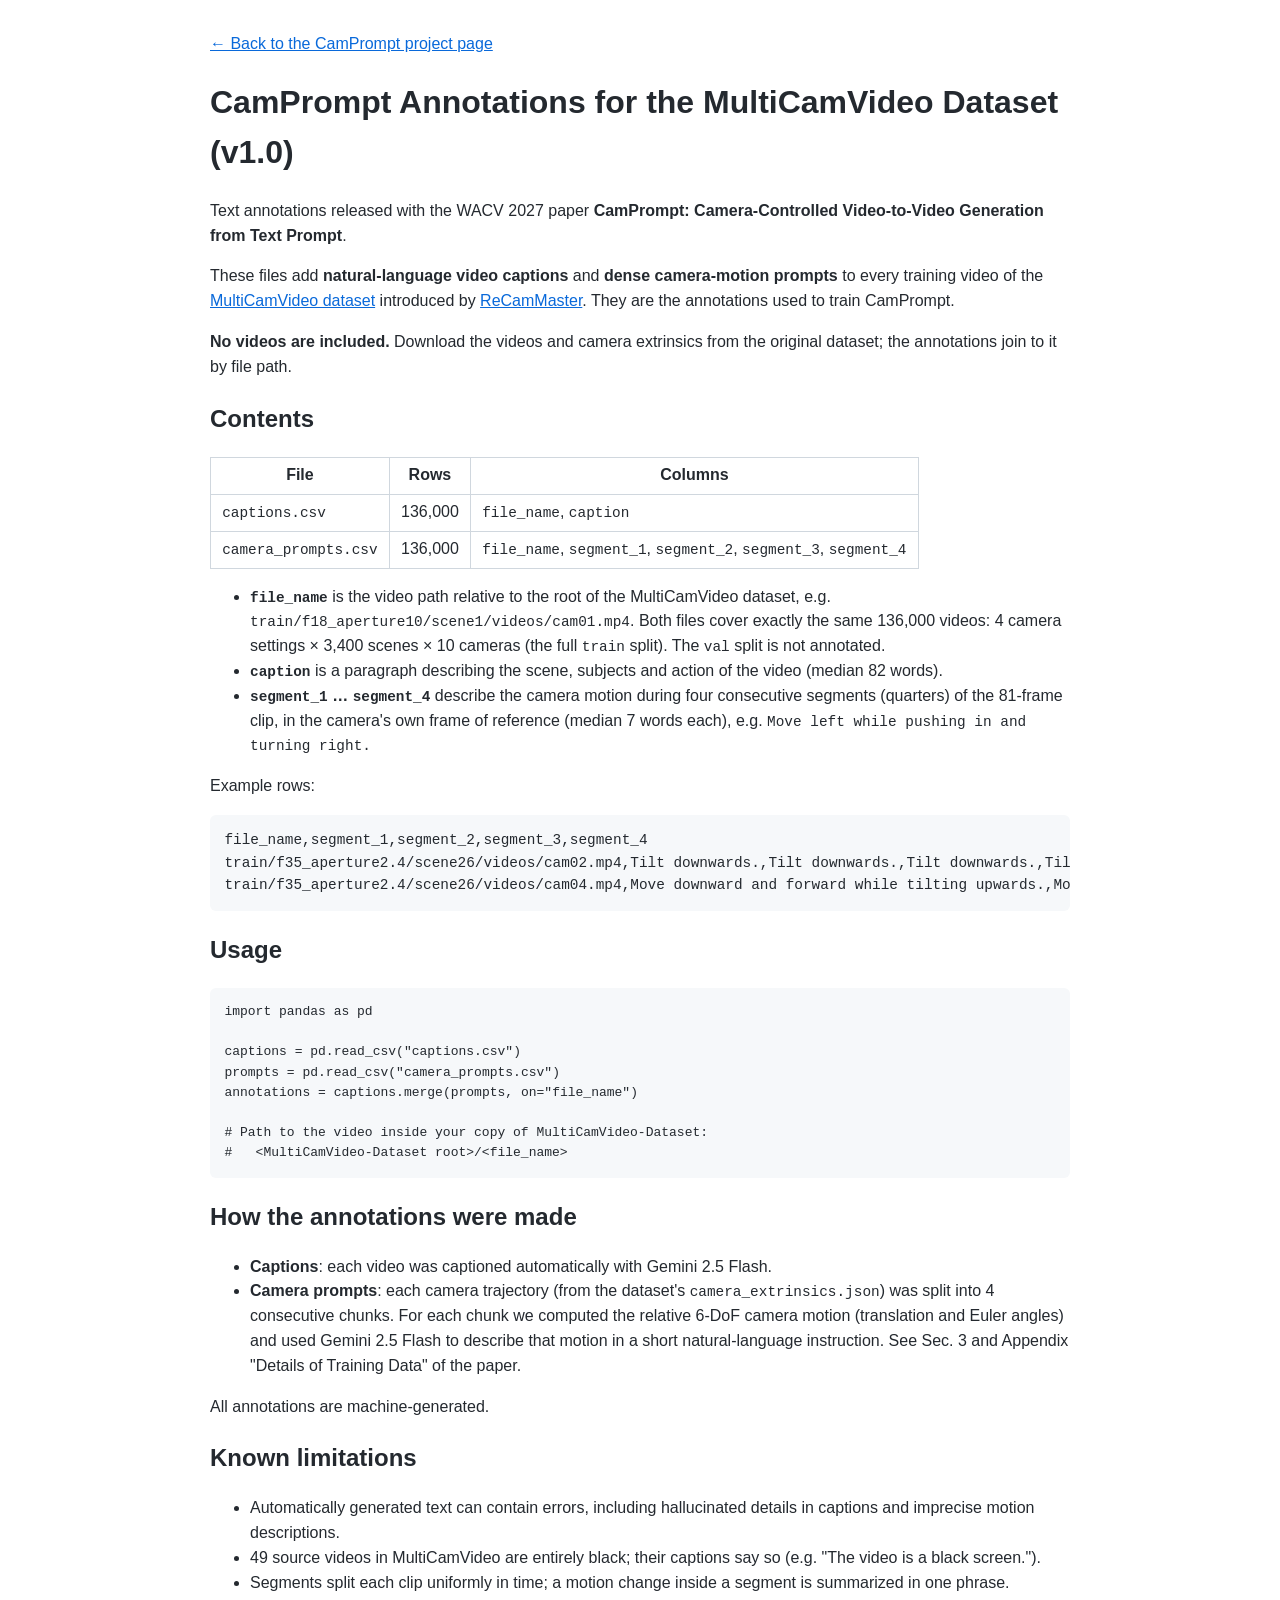
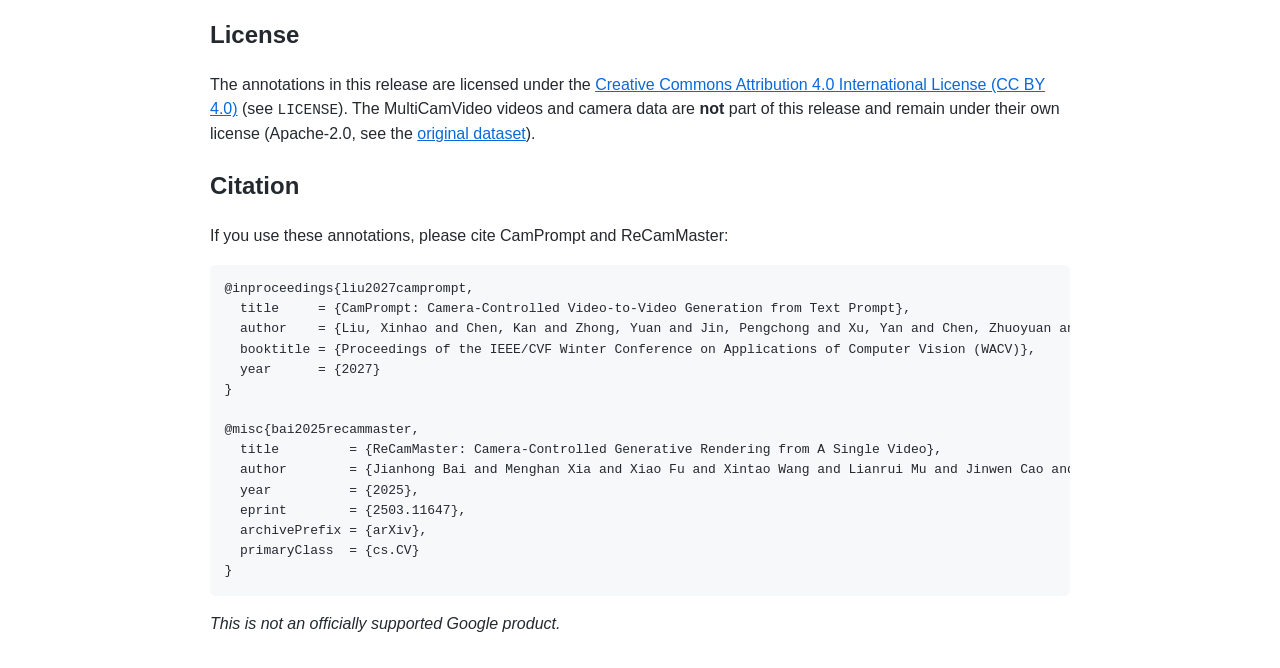
==== data/README.html @ f44bcfb7 "CamPrompt project page" ====
<!DOCTYPE html>
<html lang="en"><head><meta charset="utf-8"><meta name="viewport" content="width=device-width, initial-scale=1">
<title>CamPrompt Annotations for the MultiCamVideo Dataset (v1.0)</title>
<style>
body { font-family: -apple-system, 'Noto Sans', Helvetica, Arial, sans-serif; max-width: 860px; margin: 2rem auto; padding: 0 1rem; line-height: 1.55; color: #24292f; }
pre { background: #f6f8fa; padding: 0.9rem; overflow-x: auto; border-radius: 6px; }
code { font-family: ui-monospace, Menlo, Consolas, monospace; font-size: 0.9em; }
table { border-collapse: collapse; } th, td { border: 1px solid #d0d7de; padding: 0.35rem 0.7rem; }
a { color: #0969da; }
</style></head><body>
<p><a href="../index.html#dataset">&larr; Back to the CamPrompt project page</a></p>
<div class="markdown-heading"><h1 class="heading-element">CamPrompt Annotations for the MultiCamVideo Dataset (v1.0)</h1><a id="user-content-camprompt-annotations-for-the-multicamvideo-dataset-v10" class="anchor" aria-label="Permalink: CamPrompt Annotations for the MultiCamVideo Dataset (v1.0)" href="#camprompt-annotations-for-the-multicamvideo-dataset-v10"><span aria-hidden="true" class="octicon octicon-link"></span></a></div>
<p>Text annotations released with the WACV 2027 paper
<strong>CamPrompt: Camera-Controlled Video-to-Video Generation from Text Prompt</strong>.</p>
<p>These files add <strong>natural-language video captions</strong> and <strong>dense camera-motion
prompts</strong> to every training video of the
<a href="https://huggingface.co/datasets/KlingTeam/MultiCamVideo-Dataset" rel="nofollow">MultiCamVideo dataset</a>
introduced by <a href="https://arxiv.org/abs/2503.11647" rel="nofollow">ReCamMaster</a>. They are the
annotations used to train CamPrompt.</p>
<p><strong>No videos are included.</strong> Download the videos and camera extrinsics from the
original dataset; the annotations join to it by file path.</p>
<div class="markdown-heading"><h2 class="heading-element">Contents</h2><a id="user-content-contents" class="anchor" aria-label="Permalink: Contents" href="#contents"><span aria-hidden="true" class="octicon octicon-link"></span></a></div>
<table>
<thead>
<tr>
<th>File</th>
<th>Rows</th>
<th>Columns</th>
</tr>
</thead>
<tbody>
<tr>
<td><code>captions.csv</code></td>
<td>136,000</td>
<td>
<code>file_name</code>, <code>caption</code>
</td>
</tr>
<tr>
<td><code>camera_prompts.csv</code></td>
<td>136,000</td>
<td>
<code>file_name</code>, <code>segment_1</code>, <code>segment_2</code>, <code>segment_3</code>, <code>segment_4</code>
</td>
</tr>
</tbody>
</table>
<ul>
<li>
<strong><code>file_name</code></strong> is the video path relative to the root of the MultiCamVideo
dataset, e.g. <code>train/f18_aperture10/scene1/videos/cam01.mp4</code>. Both files
cover exactly the same 136,000 videos: 4 camera settings × 3,400 scenes × 10
cameras (the full <code>train</code> split). The <code>val</code> split is not annotated.</li>
<li>
<strong><code>caption</code></strong> is a paragraph describing the scene, subjects and action of the
video (median 82 words).</li>
<li>
<strong><code>segment_1</code> … <code>segment_4</code></strong> describe the camera motion during four
consecutive segments (quarters) of the 81-frame clip, in the camera's own
frame of reference (median 7 words each), e.g. <code>Move left while pushing in and turning right.</code>
</li>
</ul>
<p>Example rows:</p>
<pre><code>file_name,segment_1,segment_2,segment_3,segment_4
train/f35_aperture2.4/scene26/videos/cam02.mp4,Tilt downwards.,Tilt downwards.,Tilt downwards.,Tilt downwards.
train/f35_aperture2.4/scene26/videos/cam04.mp4,Move downward and forward while tilting upwards.,Move downward and forward while tilting upwards.,Move downward while tilting upwards.,Move downward while tilting upwards.
</code></pre>
<div class="markdown-heading"><h2 class="heading-element">Usage</h2><a id="user-content-usage" class="anchor" aria-label="Permalink: Usage" href="#usage"><span aria-hidden="true" class="octicon octicon-link"></span></a></div>
<div class="highlight highlight-source-python"><pre><span class="pl-k">import</span> <span class="pl-s1">pandas</span> <span class="pl-k">as</span> <span class="pl-s1">pd</span>

<span class="pl-s1">captions</span> <span class="pl-c1">=</span> <span class="pl-s1">pd</span>.<span class="pl-c1">read_csv</span>(<span class="pl-s">"captions.csv"</span>)
<span class="pl-s1">prompts</span> <span class="pl-c1">=</span> <span class="pl-s1">pd</span>.<span class="pl-c1">read_csv</span>(<span class="pl-s">"camera_prompts.csv"</span>)
<span class="pl-s1">annotations</span> <span class="pl-c1">=</span> <span class="pl-s1">captions</span>.<span class="pl-c1">merge</span>(<span class="pl-s1">prompts</span>, <span class="pl-s1">on</span><span class="pl-c1">=</span><span class="pl-s">"file_name"</span>)

<span class="pl-c"># Path to the video inside your copy of MultiCamVideo-Dataset:</span>
<span class="pl-c">#   &lt;MultiCamVideo-Dataset root&gt;/&lt;file_name&gt;</span></pre></div>
<div class="markdown-heading"><h2 class="heading-element">How the annotations were made</h2><a id="user-content-how-the-annotations-were-made" class="anchor" aria-label="Permalink: How the annotations were made" href="#how-the-annotations-were-made"><span aria-hidden="true" class="octicon octicon-link"></span></a></div>
<ul>
<li>
<strong>Captions</strong>: each video was captioned automatically with Gemini 2.5 Flash.</li>
<li>
<strong>Camera prompts</strong>: each camera trajectory (from the dataset's
<code>camera_extrinsics.json</code>) was split into 4 consecutive chunks. For each chunk
we computed the relative 6-DoF camera motion (translation and Euler angles)
and used Gemini 2.5 Flash to describe that motion in a short natural-language
instruction. See Sec. 3 and Appendix "Details of Training Data" of the paper.</li>
</ul>
<p>All annotations are machine-generated.</p>
<div class="markdown-heading"><h2 class="heading-element">Known limitations</h2><a id="user-content-known-limitations" class="anchor" aria-label="Permalink: Known limitations" href="#known-limitations"><span aria-hidden="true" class="octicon octicon-link"></span></a></div>
<ul>
<li>Automatically generated text can contain errors, including hallucinated
details in captions and imprecise motion descriptions.</li>
<li>49 source videos in MultiCamVideo are entirely black; their captions say so
(e.g. "The video is a black screen.").</li>
<li>Segments split each clip uniformly in time; a motion change inside a segment
is summarized in one phrase.</li>
</ul>
<div class="markdown-heading"><h2 class="heading-element">License</h2><a id="user-content-license" class="anchor" aria-label="Permalink: License" href="#license"><span aria-hidden="true" class="octicon octicon-link"></span></a></div>
<p>The annotations in this release are licensed under the
<a href="https://creativecommons.org/licenses/by/4.0/" rel="nofollow">Creative Commons Attribution 4.0 International License (CC BY 4.0)</a>
(see <code>LICENSE</code>). The MultiCamVideo videos and camera data are <strong>not</strong> part of
this release and remain under their own license (Apache-2.0, see the
<a href="https://huggingface.co/datasets/KlingTeam/MultiCamVideo-Dataset" rel="nofollow">original dataset</a>).</p>
<div class="markdown-heading"><h2 class="heading-element">Citation</h2><a id="user-content-citation" class="anchor" aria-label="Permalink: Citation" href="#citation"><span aria-hidden="true" class="octicon octicon-link"></span></a></div>
<p>If you use these annotations, please cite CamPrompt and ReCamMaster:</p>
<div class="highlight highlight-text-bibtex"><pre><span class="pl-k">@inproceedings</span>{<span class="pl-en">liu2027camprompt</span>,
  <span class="pl-s">title</span>     = <span class="pl-s"><span class="pl-pds">{</span>CamPrompt: Camera-Controlled Video-to-Video Generation from Text Prompt<span class="pl-pds">}</span></span>,
  <span class="pl-s">author</span>    = <span class="pl-s"><span class="pl-pds">{</span>Liu, Xinhao and Chen, Kan and Zhong, Yuan and Jin, Pengchong and Xu, Yan and Chen, Zhuoyuan and Yu, Ting<span class="pl-pds">}</span></span>,
  <span class="pl-s">booktitle</span> = <span class="pl-s"><span class="pl-pds">{</span>Proceedings of the IEEE/CVF Winter Conference on Applications of Computer Vision (WACV)<span class="pl-pds">}</span></span>,
  <span class="pl-s">year</span>      = <span class="pl-s"><span class="pl-pds">{</span>2027<span class="pl-pds">}</span></span>
}

<span class="pl-k">@misc</span>{<span class="pl-en">bai2025recammaster</span>,
  <span class="pl-s">title</span>         = <span class="pl-s"><span class="pl-pds">{</span>ReCamMaster: Camera-Controlled Generative Rendering from A Single Video<span class="pl-pds">}</span></span>,
  <span class="pl-s">author</span>        = <span class="pl-s"><span class="pl-pds">{</span>Jianhong Bai and Menghan Xia and Xiao Fu and Xintao Wang and Lianrui Mu and Jinwen Cao and Zuozhu Liu and Haoji Hu and Xiang Bai and Pengfei Wan and Di Zhang<span class="pl-pds">}</span></span>,
  <span class="pl-s">year</span>          = <span class="pl-s"><span class="pl-pds">{</span>2025<span class="pl-pds">}</span></span>,
  <span class="pl-s">eprint</span>        = <span class="pl-s"><span class="pl-pds">{</span>2503.11647<span class="pl-pds">}</span></span>,
  <span class="pl-s">archivePrefix</span> = <span class="pl-s"><span class="pl-pds">{</span>arXiv<span class="pl-pds">}</span></span>,
  <span class="pl-s">primaryClass</span>  = <span class="pl-s"><span class="pl-pds">{</span>cs.CV<span class="pl-pds">}</span></span>
}</pre></div>
<p><em>This is not an officially supported Google product.</em></p>

</body></html>
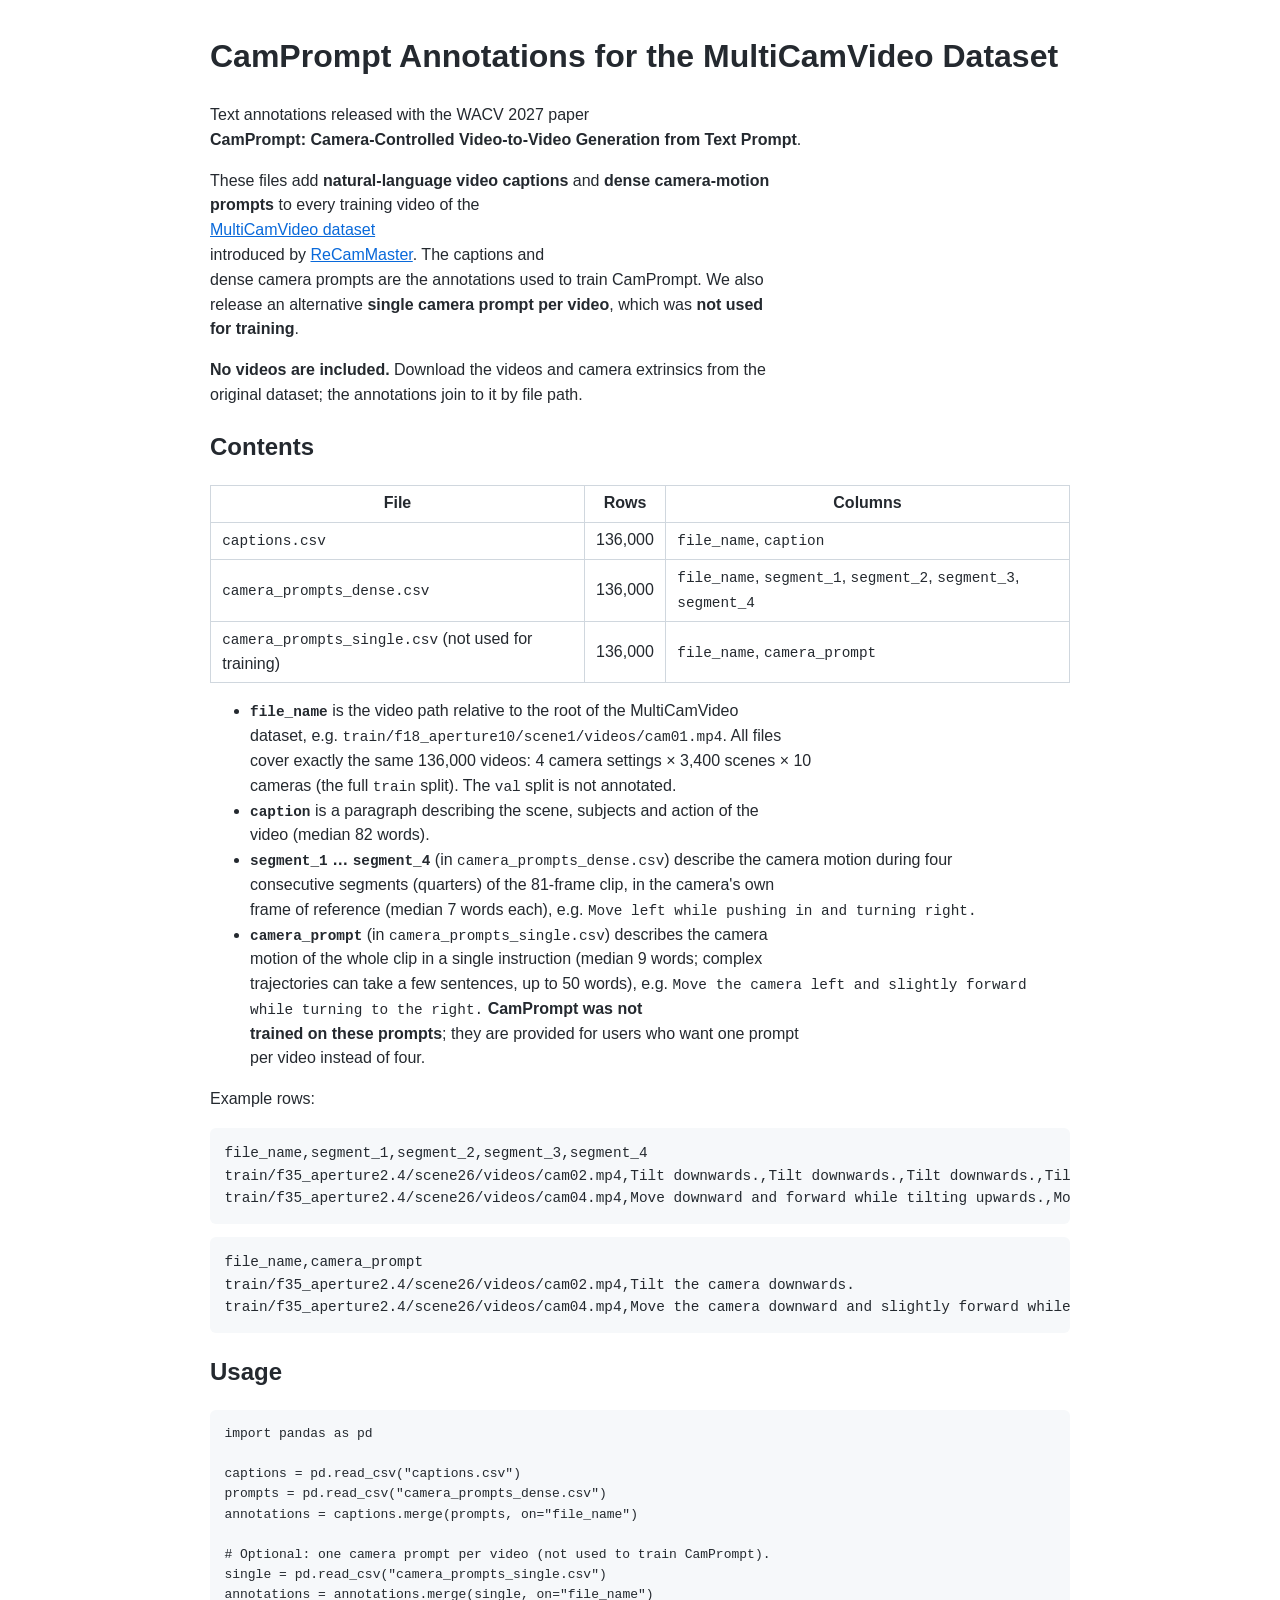
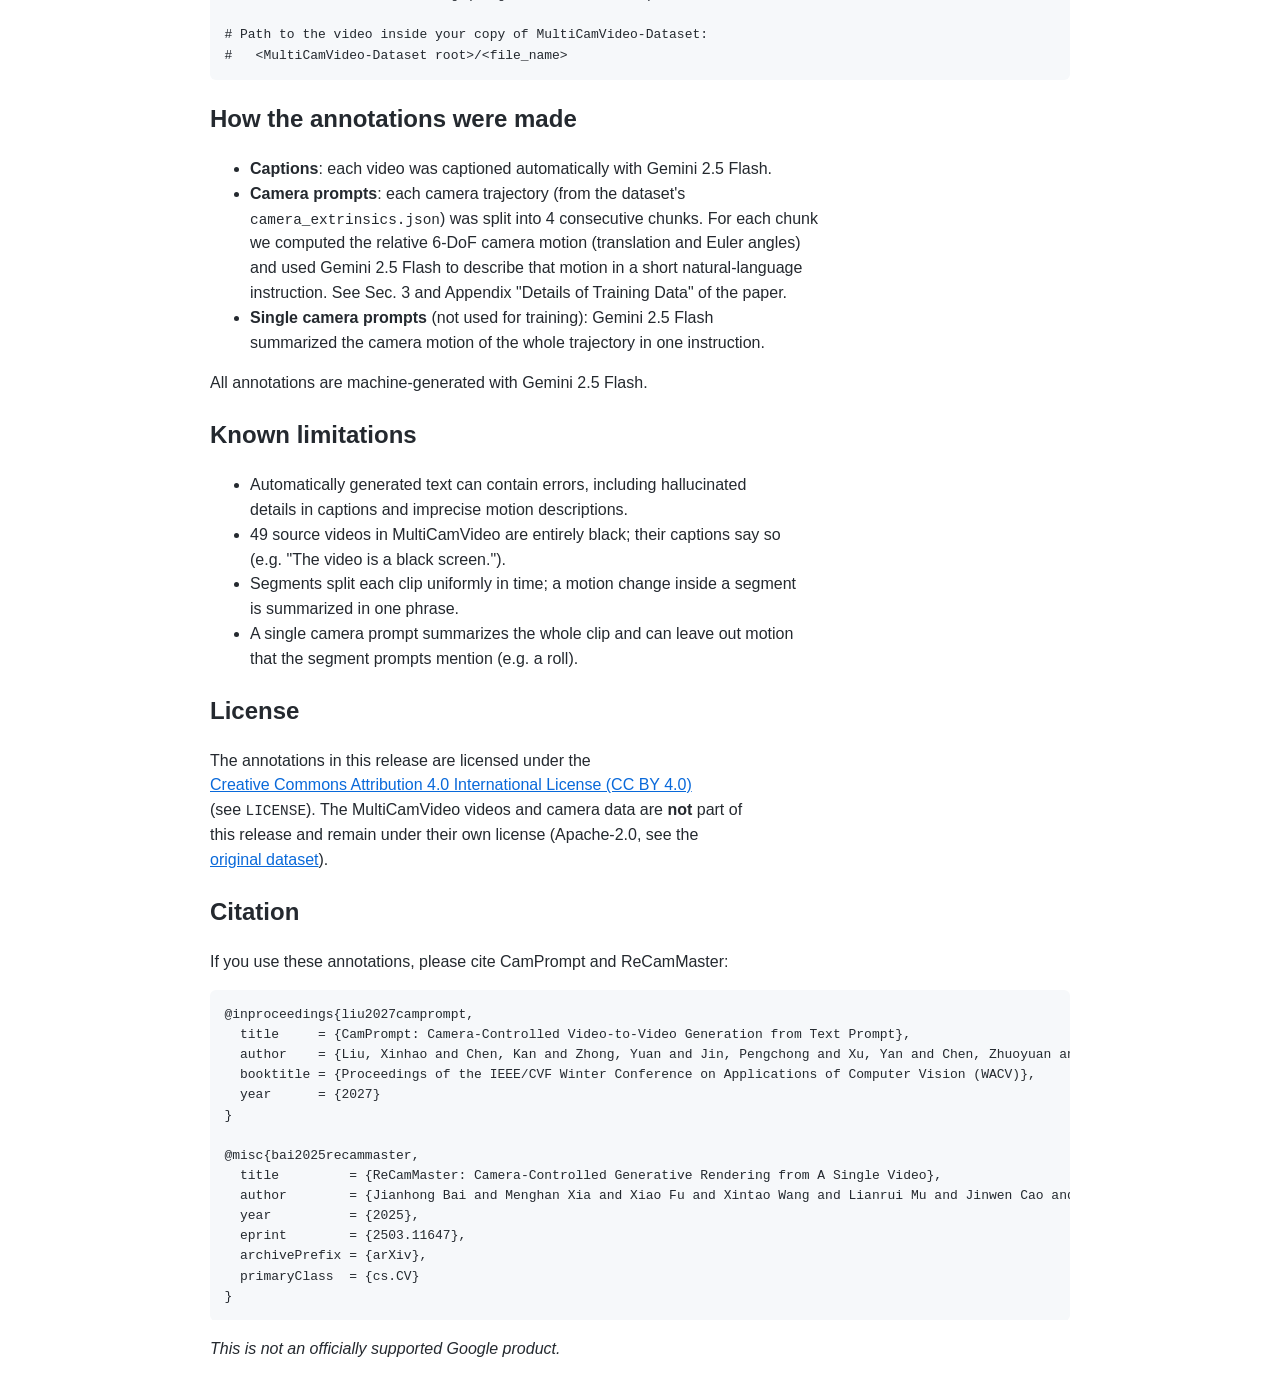
==== commit ee22d66e: "Dataset: add single camera prompt per video (not used for training), rename camera_prompts.csv to ca" ====
--- a/data/README.html
+++ b/data/README.html
@@ -1,6 +1,6 @@
 <!DOCTYPE html>
 <html lang="en"><head><meta charset="utf-8"><meta name="viewport" content="width=device-width, initial-scale=1">
-<title>CamPrompt Annotations for the MultiCamVideo Dataset (v1.0)</title>
+<title>CamPrompt Annotations for the MultiCamVideo Dataset</title>
 <style>
 body { font-family: -apple-system, 'Noto Sans', Helvetica, Arial, sans-serif; max-width: 860px; margin: 2rem auto; padding: 0 1rem; line-height: 1.55; color: #24292f; }
 pre { background: #f6f8fa; padding: 0.9rem; overflow-x: auto; border-radius: 6px; }
@@ -8,19 +8,20 @@
 table { border-collapse: collapse; } th, td { border: 1px solid #d0d7de; padding: 0.35rem 0.7rem; }
 a { color: #0969da; }
 </style></head><body>
-<p><a href="../index.html#dataset">&larr; Back to the CamPrompt project page</a></p>
-<div class="markdown-heading"><h1 class="heading-element">CamPrompt Annotations for the MultiCamVideo Dataset (v1.0)</h1><a id="user-content-camprompt-annotations-for-the-multicamvideo-dataset-v10" class="anchor" aria-label="Permalink: CamPrompt Annotations for the MultiCamVideo Dataset (v1.0)" href="#camprompt-annotations-for-the-multicamvideo-dataset-v10"><span aria-hidden="true" class="octicon octicon-link"></span></a></div>
-<p>Text annotations released with the WACV 2027 paper
+<h1>CamPrompt Annotations for the MultiCamVideo Dataset</h1>
+<p>Text annotations released with the WACV 2027 paper<br>
 <strong>CamPrompt: Camera-Controlled Video-to-Video Generation from Text Prompt</strong>.</p>
-<p>These files add <strong>natural-language video captions</strong> and <strong>dense camera-motion
-prompts</strong> to every training video of the
-<a href="https://huggingface.co/datasets/KlingTeam/MultiCamVideo-Dataset" rel="nofollow">MultiCamVideo dataset</a>
-introduced by <a href="https://arxiv.org/abs/2503.11647" rel="nofollow">ReCamMaster</a>. They are the
-annotations used to train CamPrompt.</p>
-<p><strong>No videos are included.</strong> Download the videos and camera extrinsics from the
+<p>These files add <strong>natural-language video captions</strong> and <strong>dense camera-motion<br>
+prompts</strong> to every training video of the<br>
+<a href="https://huggingface.co/datasets/KlingTeam/MultiCamVideo-Dataset" rel="nofollow">MultiCamVideo dataset</a><br>
+introduced by <a href="https://arxiv.org/abs/2503.11647" rel="nofollow">ReCamMaster</a>. The captions and<br>
+dense camera prompts are the annotations used to train CamPrompt. We also<br>
+release an alternative <strong>single camera prompt per video</strong>, which was <strong>not used<br>
+for training</strong>.</p>
+<p><strong>No videos are included.</strong> Download the videos and camera extrinsics from the<br>
 original dataset; the annotations join to it by file path.</p>
-<div class="markdown-heading"><h2 class="heading-element">Contents</h2><a id="user-content-contents" class="anchor" aria-label="Permalink: Contents" href="#contents"><span aria-hidden="true" class="octicon octicon-link"></span></a></div>
-<table>
+<h2>Contents</h2>
+<markdown-accessiblity-table><table role="table">
 <thead>
 <tr>
 <th>File</th>
@@ -30,80 +31,92 @@
 </thead>
 <tbody>
 <tr>
-<td><code>captions.csv</code></td>
+<td><code class="notranslate">captions.csv</code></td>
 <td>136,000</td>
-<td>
-<code>file_name</code>, <code>caption</code>
-</td>
+<td><code class="notranslate">file_name</code>, <code class="notranslate">caption</code></td>
 </tr>
 <tr>
-<td><code>camera_prompts.csv</code></td>
+<td><code class="notranslate">camera_prompts_dense.csv</code></td>
 <td>136,000</td>
-<td>
-<code>file_name</code>, <code>segment_1</code>, <code>segment_2</code>, <code>segment_3</code>, <code>segment_4</code>
-</td>
+<td><code class="notranslate">file_name</code>, <code class="notranslate">segment_1</code>, <code class="notranslate">segment_2</code>, <code class="notranslate">segment_3</code>, <code class="notranslate">segment_4</code></td>
+</tr>
+<tr>
+<td><code class="notranslate">camera_prompts_single.csv</code> (not used for training)</td>
+<td>136,000</td>
+<td><code class="notranslate">file_name</code>, <code class="notranslate">camera_prompt</code></td>
 </tr>
 </tbody>
-</table>
+</table></markdown-accessiblity-table>
 <ul>
-<li>
-<strong><code>file_name</code></strong> is the video path relative to the root of the MultiCamVideo
-dataset, e.g. <code>train/f18_aperture10/scene1/videos/cam01.mp4</code>. Both files
-cover exactly the same 136,000 videos: 4 camera settings × 3,400 scenes × 10
-cameras (the full <code>train</code> split). The <code>val</code> split is not annotated.</li>
-<li>
-<strong><code>caption</code></strong> is a paragraph describing the scene, subjects and action of the
+<li><strong><code class="notranslate">file_name</code></strong> is the video path relative to the root of the MultiCamVideo<br>
+dataset, e.g. <code class="notranslate">train/f18_aperture10/scene1/videos/cam01.mp4</code>. All files<br>
+cover exactly the same 136,000 videos: 4 camera settings × 3,400 scenes × 10<br>
+cameras (the full <code class="notranslate">train</code> split). The <code class="notranslate">val</code> split is not annotated.</li>
+<li><strong><code class="notranslate">caption</code></strong> is a paragraph describing the scene, subjects and action of the<br>
 video (median 82 words).</li>
-<li>
-<strong><code>segment_1</code> … <code>segment_4</code></strong> describe the camera motion during four
-consecutive segments (quarters) of the 81-frame clip, in the camera's own
-frame of reference (median 7 words each), e.g. <code>Move left while pushing in and turning right.</code>
-</li>
+<li><strong><code class="notranslate">segment_1</code> … <code class="notranslate">segment_4</code></strong> (in <code class="notranslate">camera_prompts_dense.csv</code>) describe the camera motion during four<br>
+consecutive segments (quarters) of the 81-frame clip, in the camera's own<br>
+frame of reference (median 7 words each), e.g. <code class="notranslate">Move left while pushing in and turning right.</code></li>
+<li><strong><code class="notranslate">camera_prompt</code></strong> (in <code class="notranslate">camera_prompts_single.csv</code>) describes the camera<br>
+motion of the whole clip in a single instruction (median 9 words; complex<br>
+trajectories can take a few sentences, up to 50 words), e.g. <code class="notranslate">Move the camera left and slightly forward while turning to the right.</code> <strong>CamPrompt was not<br>
+trained on these prompts</strong>; they are provided for users who want one prompt<br>
+per video instead of four.</li>
 </ul>
 <p>Example rows:</p>
-<pre><code>file_name,segment_1,segment_2,segment_3,segment_4
+<pre class="notranslate"><code class="notranslate">file_name,segment_1,segment_2,segment_3,segment_4
 train/f35_aperture2.4/scene26/videos/cam02.mp4,Tilt downwards.,Tilt downwards.,Tilt downwards.,Tilt downwards.
 train/f35_aperture2.4/scene26/videos/cam04.mp4,Move downward and forward while tilting upwards.,Move downward and forward while tilting upwards.,Move downward while tilting upwards.,Move downward while tilting upwards.
 </code></pre>
-<div class="markdown-heading"><h2 class="heading-element">Usage</h2><a id="user-content-usage" class="anchor" aria-label="Permalink: Usage" href="#usage"><span aria-hidden="true" class="octicon octicon-link"></span></a></div>
-<div class="highlight highlight-source-python"><pre><span class="pl-k">import</span> <span class="pl-s1">pandas</span> <span class="pl-k">as</span> <span class="pl-s1">pd</span>
+<pre class="notranslate"><code class="notranslate">file_name,camera_prompt
+train/f35_aperture2.4/scene26/videos/cam02.mp4,Tilt the camera downwards.
+train/f35_aperture2.4/scene26/videos/cam04.mp4,Move the camera downward and slightly forward while tilting it upwards.
+</code></pre>
+<h2>Usage</h2>
+<div class="highlight highlight-source-python"><pre class="notranslate"><span class="pl-k">import</span> <span class="pl-s1">pandas</span> <span class="pl-k">as</span> <span class="pl-s1">pd</span>
 
 <span class="pl-s1">captions</span> <span class="pl-c1">=</span> <span class="pl-s1">pd</span>.<span class="pl-c1">read_csv</span>(<span class="pl-s">"captions.csv"</span>)
-<span class="pl-s1">prompts</span> <span class="pl-c1">=</span> <span class="pl-s1">pd</span>.<span class="pl-c1">read_csv</span>(<span class="pl-s">"camera_prompts.csv"</span>)
+<span class="pl-s1">prompts</span> <span class="pl-c1">=</span> <span class="pl-s1">pd</span>.<span class="pl-c1">read_csv</span>(<span class="pl-s">"camera_prompts_dense.csv"</span>)
 <span class="pl-s1">annotations</span> <span class="pl-c1">=</span> <span class="pl-s1">captions</span>.<span class="pl-c1">merge</span>(<span class="pl-s1">prompts</span>, <span class="pl-s1">on</span><span class="pl-c1">=</span><span class="pl-s">"file_name"</span>)
+
+<span class="pl-c"># Optional: one camera prompt per video (not used to train CamPrompt).</span>
+<span class="pl-s1">single</span> <span class="pl-c1">=</span> <span class="pl-s1">pd</span>.<span class="pl-c1">read_csv</span>(<span class="pl-s">"camera_prompts_single.csv"</span>)
+<span class="pl-s1">annotations</span> <span class="pl-c1">=</span> <span class="pl-s1">annotations</span>.<span class="pl-c1">merge</span>(<span class="pl-s1">single</span>, <span class="pl-s1">on</span><span class="pl-c1">=</span><span class="pl-s">"file_name"</span>)
 
 <span class="pl-c"># Path to the video inside your copy of MultiCamVideo-Dataset:</span>
 <span class="pl-c">#   &lt;MultiCamVideo-Dataset root&gt;/&lt;file_name&gt;</span></pre></div>
-<div class="markdown-heading"><h2 class="heading-element">How the annotations were made</h2><a id="user-content-how-the-annotations-were-made" class="anchor" aria-label="Permalink: How the annotations were made" href="#how-the-annotations-were-made"><span aria-hidden="true" class="octicon octicon-link"></span></a></div>
+<h2>How the annotations were made</h2>
 <ul>
-<li>
-<strong>Captions</strong>: each video was captioned automatically with Gemini 2.5 Flash.</li>
-<li>
-<strong>Camera prompts</strong>: each camera trajectory (from the dataset's
-<code>camera_extrinsics.json</code>) was split into 4 consecutive chunks. For each chunk
-we computed the relative 6-DoF camera motion (translation and Euler angles)
-and used Gemini 2.5 Flash to describe that motion in a short natural-language
+<li><strong>Captions</strong>: each video was captioned automatically with Gemini 2.5 Flash.</li>
+<li><strong>Camera prompts</strong>: each camera trajectory (from the dataset's<br>
+<code class="notranslate">camera_extrinsics.json</code>) was split into 4 consecutive chunks. For each chunk<br>
+we computed the relative 6-DoF camera motion (translation and Euler angles)<br>
+and used Gemini 2.5 Flash to describe that motion in a short natural-language<br>
 instruction. See Sec. 3 and Appendix "Details of Training Data" of the paper.</li>
+<li><strong>Single camera prompts</strong> (not used for training): Gemini 2.5 Flash<br>
+summarized the camera motion of the whole trajectory in one instruction.</li>
 </ul>
-<p>All annotations are machine-generated.</p>
-<div class="markdown-heading"><h2 class="heading-element">Known limitations</h2><a id="user-content-known-limitations" class="anchor" aria-label="Permalink: Known limitations" href="#known-limitations"><span aria-hidden="true" class="octicon octicon-link"></span></a></div>
+<p>All annotations are machine-generated with Gemini 2.5 Flash.</p>
+<h2>Known limitations</h2>
 <ul>
-<li>Automatically generated text can contain errors, including hallucinated
+<li>Automatically generated text can contain errors, including hallucinated<br>
 details in captions and imprecise motion descriptions.</li>
-<li>49 source videos in MultiCamVideo are entirely black; their captions say so
+<li>49 source videos in MultiCamVideo are entirely black; their captions say so<br>
 (e.g. "The video is a black screen.").</li>
-<li>Segments split each clip uniformly in time; a motion change inside a segment
+<li>Segments split each clip uniformly in time; a motion change inside a segment<br>
 is summarized in one phrase.</li>
+<li>A single camera prompt summarizes the whole clip and can leave out motion<br>
+that the segment prompts mention (e.g. a roll).</li>
 </ul>
-<div class="markdown-heading"><h2 class="heading-element">License</h2><a id="user-content-license" class="anchor" aria-label="Permalink: License" href="#license"><span aria-hidden="true" class="octicon octicon-link"></span></a></div>
-<p>The annotations in this release are licensed under the
-<a href="https://creativecommons.org/licenses/by/4.0/" rel="nofollow">Creative Commons Attribution 4.0 International License (CC BY 4.0)</a>
-(see <code>LICENSE</code>). The MultiCamVideo videos and camera data are <strong>not</strong> part of
-this release and remain under their own license (Apache-2.0, see the
+<h2>License</h2>
+<p>The annotations in this release are licensed under the<br>
+<a href="https://creativecommons.org/licenses/by/4.0/" rel="nofollow">Creative Commons Attribution 4.0 International License (CC BY 4.0)</a><br>
+(see <code class="notranslate">LICENSE</code>). The MultiCamVideo videos and camera data are <strong>not</strong> part of<br>
+this release and remain under their own license (Apache-2.0, see the<br>
 <a href="https://huggingface.co/datasets/KlingTeam/MultiCamVideo-Dataset" rel="nofollow">original dataset</a>).</p>
-<div class="markdown-heading"><h2 class="heading-element">Citation</h2><a id="user-content-citation" class="anchor" aria-label="Permalink: Citation" href="#citation"><span aria-hidden="true" class="octicon octicon-link"></span></a></div>
+<h2>Citation</h2>
 <p>If you use these annotations, please cite CamPrompt and ReCamMaster:</p>
-<div class="highlight highlight-text-bibtex"><pre><span class="pl-k">@inproceedings</span>{<span class="pl-en">liu2027camprompt</span>,
+<div class="highlight highlight-text-bibtex"><pre class="notranslate"><span class="pl-k">@inproceedings</span>{<span class="pl-en">liu2027camprompt</span>,
   <span class="pl-s">title</span>     = <span class="pl-s"><span class="pl-pds">{</span>CamPrompt: Camera-Controlled Video-to-Video Generation from Text Prompt<span class="pl-pds">}</span></span>,
   <span class="pl-s">author</span>    = <span class="pl-s"><span class="pl-pds">{</span>Liu, Xinhao and Chen, Kan and Zhong, Yuan and Jin, Pengchong and Xu, Yan and Chen, Zhuoyuan and Yu, Ting<span class="pl-pds">}</span></span>,
   <span class="pl-s">booktitle</span> = <span class="pl-s"><span class="pl-pds">{</span>Proceedings of the IEEE/CVF Winter Conference on Applications of Computer Vision (WACV)<span class="pl-pds">}</span></span>,
@@ -119,5 +132,4 @@
   <span class="pl-s">primaryClass</span>  = <span class="pl-s"><span class="pl-pds">{</span>cs.CV<span class="pl-pds">}</span></span>
 }</pre></div>
 <p><em>This is not an officially supported Google product.</em></p>
-
 </body></html>
